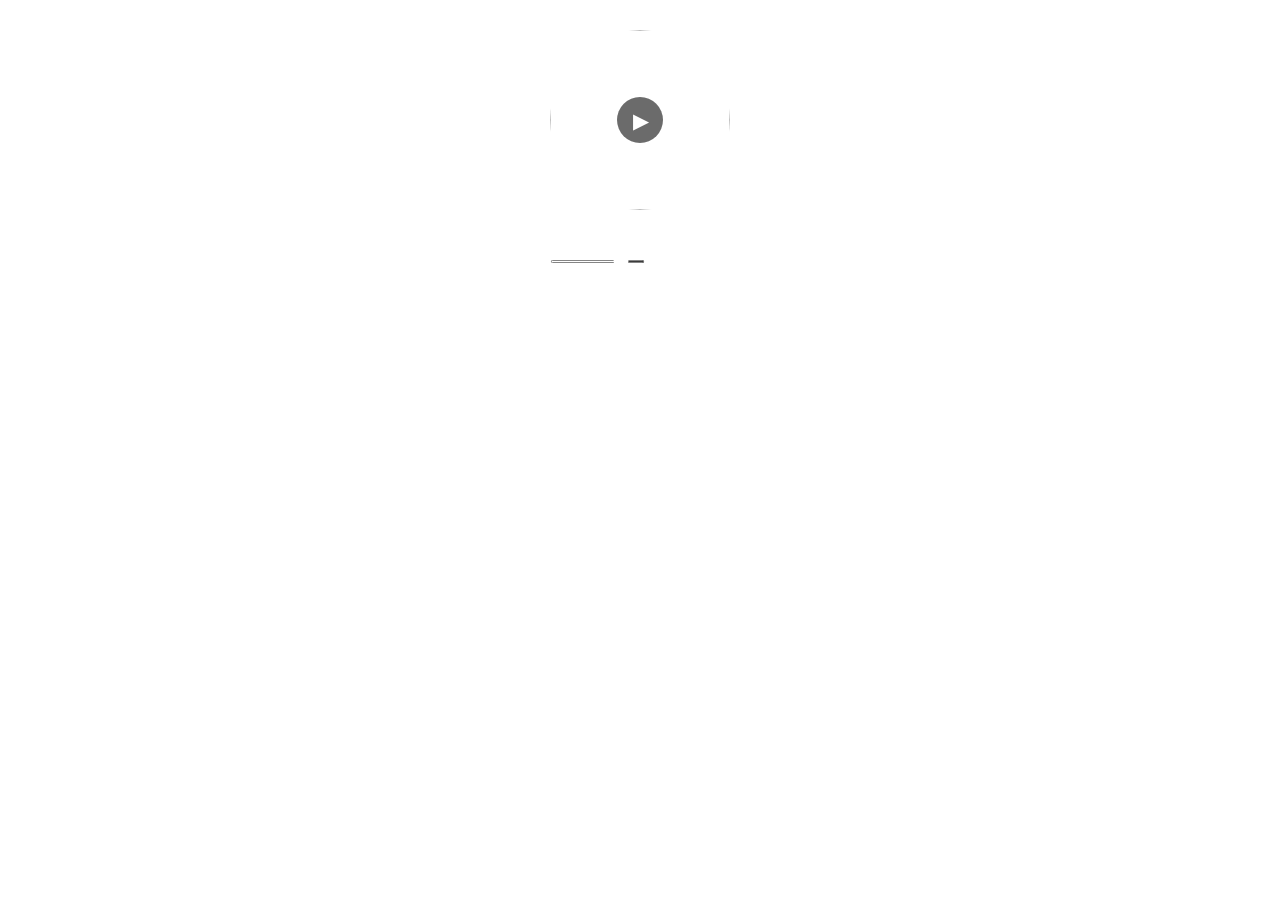
==== assets/doomed-tunes.html @ 55358537 "Update doomed-tunes.html" ====
<!DOCTYPE html>
<html lang="en">
<head>
<meta charset="UTF-8">
<meta name="viewport" content="width=device-width,initial-scale=1">
<title>DOOMED TUNES</title>
<style>
*{box-sizing:border-box}
html,body{width:100%;margin:0;padding:0;background:transparent}
body{color:#d8d4e8;font:14px Arial,sans-serif}
#player{width:100%;max-width:340px;margin:30px auto;padding:0}
.player-main{display:grid;grid-template-columns:40px 180px 40px;align-items:center;justify-content:center;gap:12px;width:100%}
.side-button{width:40px;height:40px;display:flex;align-items:center;justify-content:center;border:0;background:none;color:#fff;font-size:21px;cursor:pointer;padding:0}
.side-button:hover{opacity:.7}
.cover-wrap{width:180px;height:180px;position:relative;border-radius:50%;overflow:hidden}
#cover{position:absolute;inset:0;width:100%;height:100%;display:block;object-fit:cover;border-radius:50%}
#toggle{position:absolute;top:50%;left:50%;transform:translate(-50%,-50%);width:46px;height:46px;padding:0;margin:0;border:0;border-radius:50%;background:rgba(0,0,0,.58);color:#fff;font-size:21px;line-height:1;display:flex;align-items:center;justify-content:center;cursor:pointer}
#toggle span{display:block;line-height:1;transform:translateX(1px)}
#track-title{margin:10px auto 0;width:100%;max-width:260px;min-height:16px;text-align:center;color:#d8d4e8;font-size:11px;line-height:1.5;overflow-wrap:anywhere}
.bottom-controls{width:180px;margin:13px auto 0;display:flex;align-items:center;justify-content:space-between;min-height:24px}
#volume{width:95px;height:3px;margin:0;accent-color:#fff;cursor:pointer}
#shuffle{width:24px;height:24px;display:flex;align-items:center;justify-content:center;border:0;background:none;color:#fff;opacity:.55;cursor:pointer;padding:2px}
#shuffle.active{opacity:1}
#shuffle svg{width:19px;height:19px;display:block;fill:none;stroke:currentColor;stroke-width:1.7;stroke-linecap:round;stroke-linejoin:round}
#tracks{display:none}
#sc{position:fixed;top:0;left:0;width:100%;height:166px;opacity:0;pointer-events:none}
</style>
</head>
<body>
<div id="player">
  <div class="player-main">
    <button class="side-button" id="prev" aria-label="Previous track">◀</button>
    <div class="cover-wrap">
      <img id="cover" alt="">
      <button id="toggle" aria-label="Play or pause"><span>▶</span></button>
    </div>
    <button class="side-button" id="next" aria-label="Next track">▶</button>
  </div>
  <div id="track-title"></div>
  <div class="bottom-controls">
    <input id="volume" type="range" min="0" max="100" value="80" aria-label="Volume">
    <button id="shuffle" aria-label="Shuffle">
      <svg viewBox="0 0 24 24" aria-hidden="true">
        <path d="M16 3h5v5M4 20L21 3M21 16v5h-5M15 15l6 6M4 4l5 5"/>
      </svg>
    </button>
  </div>
  <div id="tracks"></div>
</div>
<iframe id="sc" allow="autoplay"></iframe>
<script src="https://w.soundcloud.com/player/api.js"></script>
<script>
(async () => {
const $ = id => document.getElementById(id);
const playlist = "https://soundcloud.com/ojeexash/sets/doomed-tunes-fm";
$("sc").src = "https://w.soundcloud.com/player/?url=" + encodeURIComponent(playlist) + "&auto_play=false&visual=false";
const widget = SC.Widget($("sc"));
const events = SC.Widget.Events;
let tracks = [], current = 0, ready = false, scanning = false, shuffle = false;
const delay = ms => new Promise(resolve => setTimeout(resolve,ms));
const getSounds = () => new Promise(resolve => widget.getSounds(resolve));
const getIndex = () => new Promise(resolve => widget.getCurrentSoundIndex(resolve));
const getSound = () => new Promise(resolve => widget.getCurrentSound(resolve));

async function waitIndex(target) {
  for(let i=0;i<80;i++) {
    if(await getIndex() === target) return true;
    await delay(150);
  }
  return false;
}

async function readCurrentTrack() {
  for(let i=0;i<40;i++) {
    const sound = await getSound();
    if(sound && sound.title) return sound;
    await delay(250);
  }
  return null;
}

function render() {
  const list = $("tracks");
  list.replaceChildren();
  tracks.forEach((track,index) => {
    if(!track || !track.title) return;
    const button = document.createElement("button");
    button.className = "track" + (index === current ? " active" : "");
    button.textContent = track.title;
    button.onclick = () => play(index);
    list.append(button);
  });
}

function showTrack(track,index) {
  if(!track) return;
  current = index;
  $("track-title").textContent = track.title || "";
  if(track.artwork_url) $("cover").src = track.artwork_url.replace("-large","-t500x500");
  else $("cover").removeAttribute("src");
  render();
}

async function loadPlaylist() {
  if(scanning || ready) return;
  scanning = true;
  try {
    const sounds = await getSounds();
    if(!Array.isArray(sounds) || !sounds.length) {
      scanning = false;
      return;
    }
    const total = sounds.length;
    tracks = sounds.map(sound => sound && sound.title ? {...sound} : null);
    await widget.setVolume(0);
    widget.skip(0);
    if(!await waitIndex(0)) throw Error("Track selection failed");
    for(let i=0;i<total;i++) {
      const sound = await readCurrentTrack();
      if(sound && sound.title) {
        tracks[i] = {...(tracks[i] || {}),...sound};
        render();
      }
      if(i < total-1) {
        widget.next();
        if(!await waitIndex(i+1)) throw Error("Track change failed");
      }
    }
    widget.skip(0);
    await waitIndex(0);
    widget.pause();
    await widget.setVolume(+$("volume").value);
    current = 0;
    if(tracks[0]) showTrack(tracks[0],0);
    ready = true;
    scanning = false;
    render();
  } catch(error) {
    scanning = false;
    console.error(error);
  }
}

async function play(index) {
  if(!ready || index<0 || index>=tracks.length) return;
  widget.skip(index);
  if(!await waitIndex(index)) return;
  current = index;
  widget.seekTo(0);
  widget.play();
  const sound = await readCurrentTrack();
  if(sound) {
    tracks[index] = {...(tracks[index] || {}),...sound};
    showTrack(sound,index);
  }
}

async function changeTrack(direction) {
  if(!ready || !tracks.length) return;
  let index;
  if(shuffle && direction === 1 && tracks.length > 1) {
    do {
      index = Math.floor(Math.random() * tracks.length);
    } while(index === current);
  } else {
    index = (current + direction + tracks.length) % tracks.length;
  }
  await play(index);
}

widget.bind(events.READY,loadPlaylist);
widget.bind(events.PLAY,async () => {
  $("toggle").querySelector("span").textContent = "Ⅱ";
  const index = await getIndex();
  const sound = await getSound();
  if(sound) showTrack(sound,index);
});
widget.bind(events.PAUSE,() => {
  $("toggle").querySelector("span").textContent = "▶";
});
widget.bind(events.FINISH,() => {
  if(ready) changeTrack(1);
});
$("toggle").onclick = () => {
  if(ready) widget.toggle();
};
$("prev").onclick = () => changeTrack(-1);
$("next").onclick = () => changeTrack(1);
$("volume").oninput = event => {
  if(ready) widget.setVolume(+event.target.value);
};
$("shuffle").onclick = () => {
  shuffle = !shuffle;
  $("shuffle").classList.toggle("active",shuffle);
};
})();
</script>
</body>
</html>
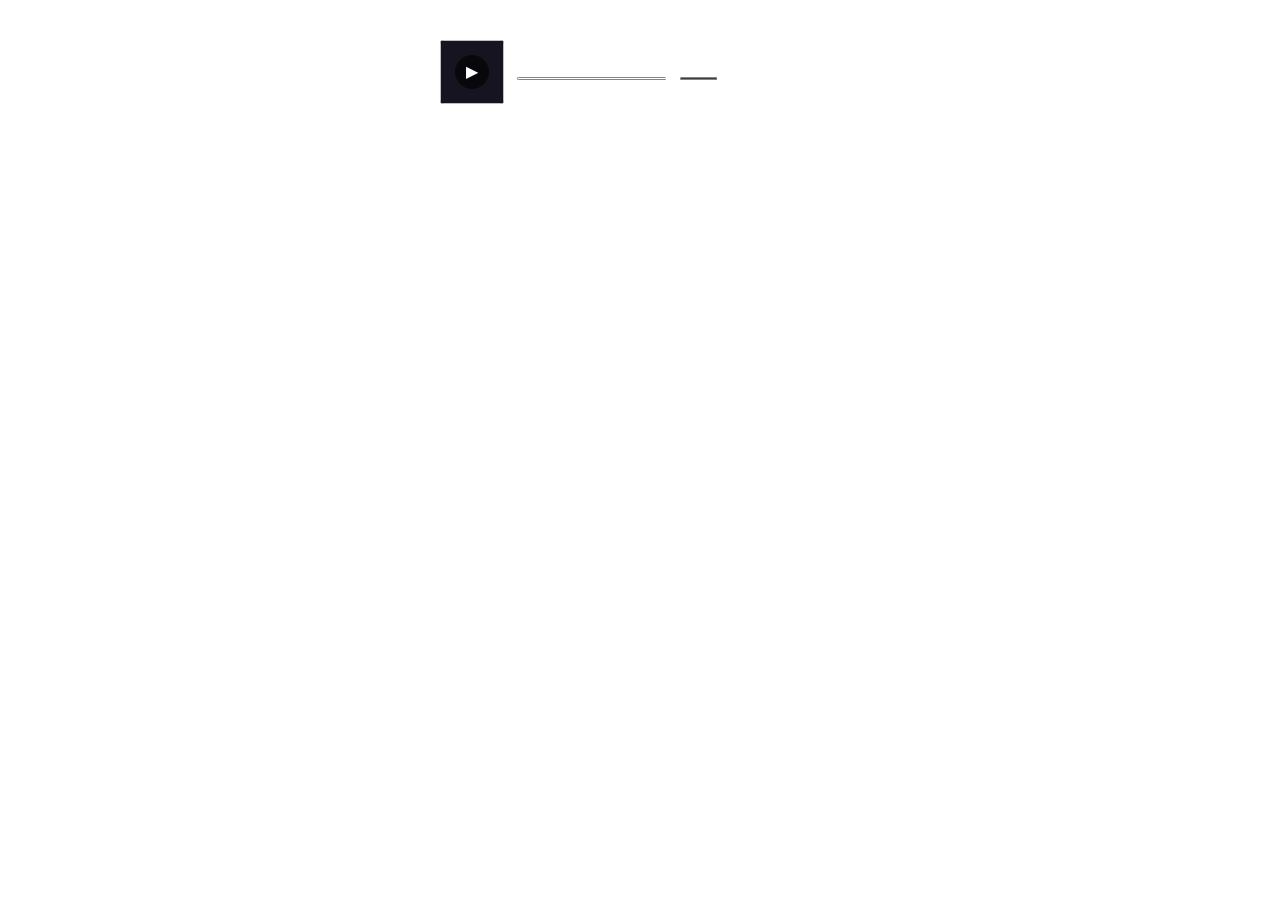
==== commit 8c2cfdf6: "Update doomed-tunes.html" ====
--- a/assets/doomed-tunes.html
+++ b/assets/doomed-tunes.html
@@ -9,20 +9,22 @@
 *{box-sizing:border-box}
 html,body{width:100%;margin:0;padding:0;background:transparent}
 body{color:#d8d4e8;font:14px Arial,sans-serif}
-#player{width:100%;max-width:340px;margin:30px auto;padding:0}
-.player-main{display:grid;grid-template-columns:40px 180px 40px;align-items:center;justify-content:center;gap:12px;width:100%}
-.side-button{width:40px;height:40px;display:flex;align-items:center;justify-content:center;border:0;background:none;color:#fff;font-size:21px;cursor:pointer;padding:0}
-.side-button:hover{opacity:.7}
-.cover-wrap{width:180px;height:180px;position:relative;border-radius:50%;overflow:hidden}
-#cover{position:absolute;inset:0;width:100%;height:100%;display:block;object-fit:cover;border-radius:50%}
-#toggle{position:absolute;top:50%;left:50%;transform:translate(-50%,-50%);width:46px;height:46px;padding:0;margin:0;border:0;border-radius:50%;background:rgba(0,0,0,.58);color:#fff;font-size:21px;line-height:1;display:flex;align-items:center;justify-content:center;cursor:pointer}
-#toggle span{display:block;line-height:1;transform:translateX(1px)}
-#track-title{margin:10px auto 0;width:100%;max-width:260px;min-height:16px;text-align:center;color:#d8d4e8;font-size:11px;line-height:1.5;overflow-wrap:anywhere}
-.bottom-controls{width:180px;margin:13px auto 0;display:flex;align-items:center;justify-content:space-between;min-height:24px}
-#volume{width:95px;height:3px;margin:0;accent-color:#fff;cursor:pointer}
-#shuffle{width:24px;height:24px;display:flex;align-items:center;justify-content:center;border:0;background:none;color:#fff;opacity:.55;cursor:pointer;padding:2px}
+#player{width:100%;max-width:420px;margin:30px auto;padding:10px}
+.player-main{display:grid;grid-template-columns:64px minmax(0,1fr) 76px;align-items:center;gap:12px;width:100%}
+.cover-wrap{width:64px;height:64px;position:relative;overflow:hidden;border-radius:4px;background:#171421}
+#cover{position:absolute;inset:0;width:100%;height:100%;display:block;object-fit:contain}
+#toggle{position:absolute;top:50%;left:50%;transform:translate(-50%,-50%);width:34px;height:34px;padding:0;margin:0;border:0;border-radius:50%;background:rgba(0,0,0,.65);color:#fff;font-size:16px;line-height:1;display:flex;align-items:center;justify-content:center;cursor:pointer}
+#toggle span{display:block;line-height:1}
+.track-info{min-width:0;display:flex;flex-direction:column;justify-content:center;gap:12px}
+#track-title{width:100%;color:#d8d4e8;font-size:12px;line-height:1.4;white-space:nowrap;overflow:hidden;text-overflow:ellipsis}
+.bottom-controls{display:flex;align-items:center;gap:10px;width:100%}
+#volume{width:100%;min-width:0;height:3px;margin:0;accent-color:#fff;cursor:pointer}
+#shuffle{flex:0 0 24px;width:24px;height:24px;display:flex;align-items:center;justify-content:center;border:0;background:none;color:#fff;opacity:.55;cursor:pointer;padding:2px}
 #shuffle.active{opacity:1}
 #shuffle svg{width:19px;height:19px;display:block;fill:none;stroke:currentColor;stroke-width:1.7;stroke-linecap:round;stroke-linejoin:round}
+.transport{display:flex;align-items:center;justify-content:space-between;gap:8px}
+.side-button{width:32px;height:32px;display:flex;align-items:center;justify-content:center;border:0;background:none;color:#fff;font-size:17px;cursor:pointer;padding:0}
+.side-button:hover{opacity:.7}
 #tracks{display:none}
 #sc{position:fixed;top:0;left:0;width:100%;height:166px;opacity:0;pointer-events:none}
 </style>
@@ -30,21 +32,25 @@
 <body>
 <div id="player">
   <div class="player-main">
-    <button class="side-button" id="prev" aria-label="Previous track">◀</button>
     <div class="cover-wrap">
       <img id="cover" alt="">
       <button id="toggle" aria-label="Play or pause"><span>▶</span></button>
     </div>
-    <button class="side-button" id="next" aria-label="Next track">▶</button>
-  </div>
-  <div id="track-title"></div>
-  <div class="bottom-controls">
-    <input id="volume" type="range" min="0" max="100" value="80" aria-label="Volume">
-    <button id="shuffle" aria-label="Shuffle">
-      <svg viewBox="0 0 24 24" aria-hidden="true">
-        <path d="M16 3h5v5M4 20L21 3M21 16v5h-5M15 15l6 6M4 4l5 5"/>
-      </svg>
-    </button>
+    <div class="track-info">
+      <div id="track-title"></div>
+      <div class="bottom-controls">
+        <input id="volume" type="range" min="0" max="100" value="80" aria-label="Volume">
+        <button id="shuffle" aria-label="Shuffle">
+          <svg viewBox="0 0 24 24" aria-hidden="true">
+            <path d="M16 3h5v5M4 20L21 3M21 16v5h-5M15 15l6 6M4 4l5 5"/>
+          </svg>
+        </button>
+      </div>
+    </div>
+    <div class="transport">
+      <button class="side-button" id="prev" aria-label="Previous track">◀</button>
+      <button class="side-button" id="next" aria-label="Next track">▶</button>
+    </div>
   </div>
   <div id="tracks"></div>
 </div>
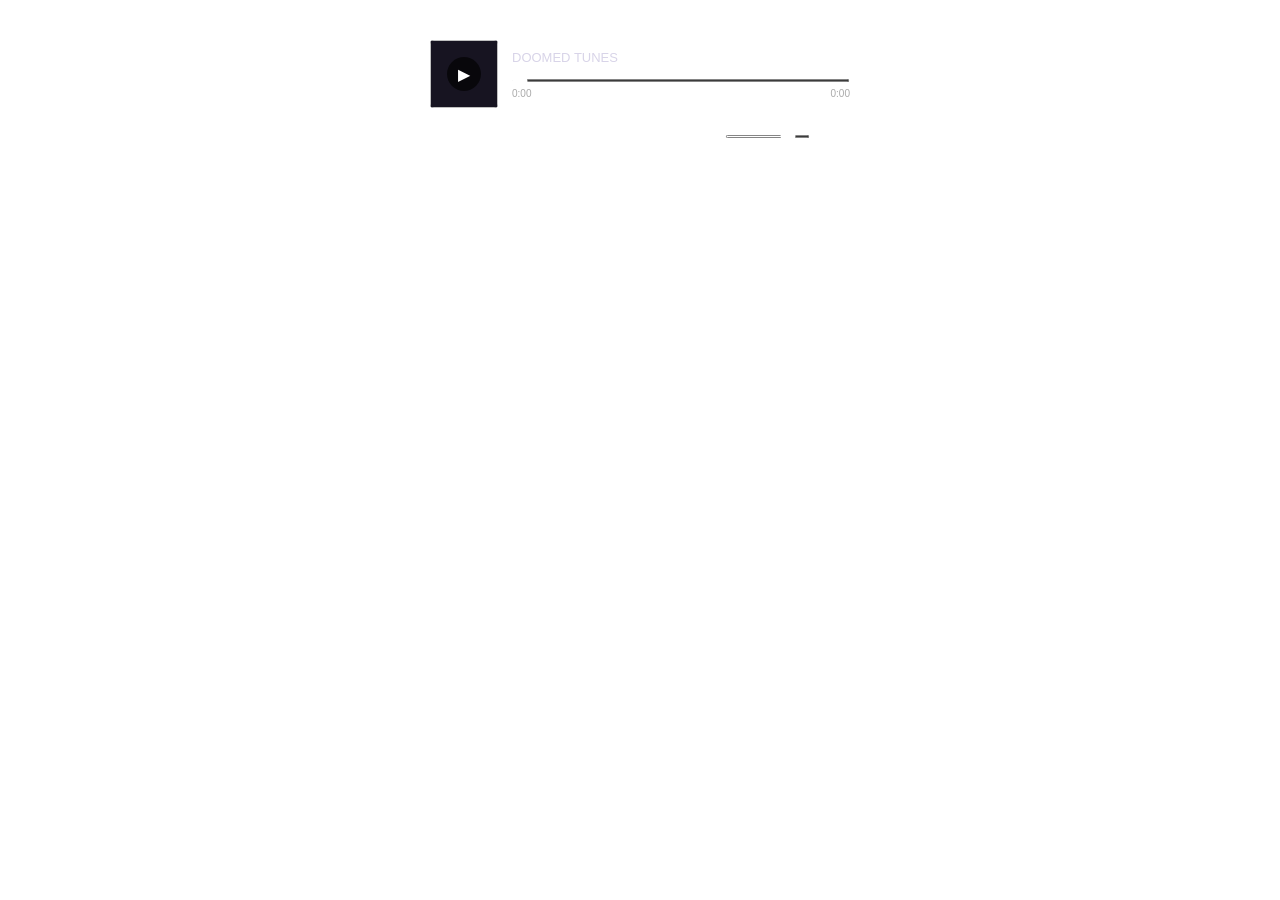
==== commit 35320d5c: "Update doomed-tunes.html" ====
--- a/assets/doomed-tunes.html
+++ b/assets/doomed-tunes.html
@@ -8,25 +8,35 @@
 <style>
 *{box-sizing:border-box}
 html,body{width:100%;margin:0;padding:0;background:transparent}
-body{color:#d8d4e8;font:14px Arial,sans-serif}
-#player{width:100%;max-width:420px;margin:30px auto;padding:10px}
-.player-main{display:grid;grid-template-columns:64px minmax(0,1fr) 76px;align-items:center;gap:12px;width:100%}
-.cover-wrap{width:64px;height:64px;position:relative;overflow:hidden;border-radius:4px;background:#171421}
-#cover{position:absolute;inset:0;width:100%;height:100%;display:block;object-fit:contain}
-#toggle{position:absolute;top:50%;left:50%;transform:translate(-50%,-50%);width:34px;height:34px;padding:0;margin:0;border:0;border-radius:50%;background:rgba(0,0,0,.65);color:#fff;font-size:16px;line-height:1;display:flex;align-items:center;justify-content:center;cursor:pointer}
-#toggle span{display:block;line-height:1}
-.track-info{min-width:0;display:flex;flex-direction:column;justify-content:center;gap:12px}
-#track-title{width:100%;color:#d8d4e8;font-size:12px;line-height:1.4;white-space:nowrap;overflow:hidden;text-overflow:ellipsis}
-.bottom-controls{display:flex;align-items:center;gap:10px;width:100%}
-#volume{width:100%;min-width:0;height:3px;margin:0;accent-color:#fff;cursor:pointer}
-#shuffle{flex:0 0 24px;width:24px;height:24px;display:flex;align-items:center;justify-content:center;border:0;background:none;color:#fff;opacity:.55;cursor:pointer;padding:2px}
+body{color:#d8d4e8;font:13px Arial,sans-serif}
+#player{width:100%;max-width:440px;margin:30px auto;padding:10px}
+.player-main{display:grid;grid-template-columns:68px minmax(0,1fr);gap:14px;align-items:center}
+.cover-wrap{width:68px;height:68px;position:relative;overflow:hidden;border-radius:4px;background:#171421}
+#cover{position:absolute;inset:0;width:100%;height:100%;object-fit:contain}
+#toggle{position:absolute;top:50%;left:50%;transform:translate(-50%,-50%);width:34px;height:34px;border:0;border-radius:50%;background:rgba(0,0,0,.65);color:#fff;font-size:16px;display:flex;align-items:center;justify-content:center;cursor:pointer}
+#track-title{font-size:13px;line-height:1.4;white-space:nowrap;overflow:hidden;text-overflow:ellipsis;margin-bottom:12px}
+.progress-area{width:100%}
+#progress{width:100%;height:3px;display:block;margin:0;accent-color:#fff;cursor:pointer}
+.time-row{display:flex;justify-content:space-between;margin-top:6px;font-size:10px;color:#aaa}
+.controls{display:flex;align-items:center;justify-content:space-between;margin-top:13px}
+.transport{display:flex;align-items:center;gap:17px}
+.control-button{border:0;background:none;color:#fff;padding:3px;cursor:pointer;display:flex;align-items:center;justify-content:center;font-size:17px}
+.control-button:hover{opacity:.65}
+#toggle-main{font-size:21px;width:30px}
+#volume{width:85px;height:3px;accent-color:#fff;cursor:pointer}
+.right-controls{display:flex;align-items:center;gap:13px}
+#shuffle{opacity:.55}
 #shuffle.active{opacity:1}
-#shuffle svg{width:19px;height:19px;display:block;fill:none;stroke:currentColor;stroke-width:1.7;stroke-linecap:round;stroke-linejoin:round}
-.transport{display:flex;align-items:center;justify-content:space-between;gap:8px}
-.side-button{width:32px;height:32px;display:flex;align-items:center;justify-content:center;border:0;background:none;color:#fff;font-size:17px;cursor:pointer;padding:0}
-.side-button:hover{opacity:.7}
+#shuffle svg{width:19px;height:19px;fill:none;stroke:currentColor;stroke-width:1.7;stroke-linecap:round;stroke-linejoin:round}
 #tracks{display:none}
 #sc{position:fixed;top:0;left:0;width:100%;height:166px;opacity:0;pointer-events:none}
+@media(max-width:360px){
+ #player{padding:6px}
+ .player-main{grid-template-columns:58px minmax(0,1fr);gap:10px}
+ .cover-wrap{width:58px;height:58px}
+ #volume{width:65px}
+ .transport{gap:11px}
+}
 </style>
 </head>
 <body>
@@ -34,22 +44,32 @@
   <div class="player-main">
     <div class="cover-wrap">
       <img id="cover" alt="">
-      <button id="toggle" aria-label="Play or pause"><span>▶</span></button>
-    </div>
-    <div class="track-info">
-      <div id="track-title"></div>
-      <div class="bottom-controls">
-        <input id="volume" type="range" min="0" max="100" value="80" aria-label="Volume">
-        <button id="shuffle" aria-label="Shuffle">
-          <svg viewBox="0 0 24 24" aria-hidden="true">
-            <path d="M16 3h5v5M4 20L21 3M21 16v5h-5M15 15l6 6M4 4l5 5"/>
-          </svg>
-        </button>
+      <button id="toggle" aria-label="Play or pause">▶</button>
+    </div>
+    <div class="player-content">
+      <div id="track-title">DOOMED TUNES</div>
+      <div class="progress-area">
+        <input id="progress" type="range" min="0" max="100" value="0" aria-label="Track progress">
+        <div class="time-row">
+          <span id="current-time">0:00</span>
+          <span id="duration">0:00</span>
+        </div>
       </div>
     </div>
+  </div>
+  <div class="controls">
     <div class="transport">
-      <button class="side-button" id="prev" aria-label="Previous track">◀</button>
-      <button class="side-button" id="next" aria-label="Next track">▶</button>
+      <button class="control-button" id="prev" aria-label="Previous track">|◀</button>
+      <button class="control-button" id="toggle-main" aria-label="Play or pause">▶</button>
+      <button class="control-button" id="next" aria-label="Next track">▶|</button>
+    </div>
+    <div class="right-controls">
+      <input id="volume" type="range" min="0" max="100" value="80" aria-label="Volume">
+      <button class="control-button" id="shuffle" aria-label="Shuffle">
+        <svg viewBox="0 0 24 24" aria-hidden="true">
+          <path d="M16 3h5v5M4 20L21 3M21 16v5h-5M15 15l6 6M4 4l5 5"/>
+        </svg>
+      </button>
     </div>
   </div>
   <div id="tracks"></div>
@@ -64,10 +84,26 @@
 const widget = SC.Widget($("sc"));
 const events = SC.Widget.Events;
 let tracks = [], current = 0, ready = false, scanning = false, shuffle = false;
+let duration = 0, seeking = false;
+
 const delay = ms => new Promise(resolve => setTimeout(resolve,ms));
 const getSounds = () => new Promise(resolve => widget.getSounds(resolve));
 const getIndex = () => new Promise(resolve => widget.getCurrentSoundIndex(resolve));
 const getSound = () => new Promise(resolve => widget.getCurrentSound(resolve));
+const getDuration = () => new Promise(resolve => widget.getDuration(resolve));
+
+function formatTime(ms) {
+  const seconds = Math.floor((ms || 0) / 1000);
+  return Math.floor(seconds / 60) + ":" + String(seconds % 60).padStart(2,"0");
+}
+
+async function updateDuration() {
+  duration = await getDuration() || 0;
+  $("progress").max = duration || 100;
+  $("progress").value = 0;
+  $("duration").textContent = formatTime(duration);
+  $("current-time").textContent = "0:00";
+}
 
 async function waitIndex(target) {
   for(let i=0;i<80;i++) {
@@ -105,6 +141,7 @@
   $("track-title").textContent = track.title || "";
   if(track.artwork_url) $("cover").src = track.artwork_url.replace("-large","-t500x500");
   else $("cover").removeAttribute("src");
+  updateDuration();
   render();
 }
 
@@ -175,27 +212,57 @@
   await play(index);
 }
 
+function togglePlayback() {
+  if(ready) widget.toggle();
+}
+
 widget.bind(events.READY,loadPlaylist);
+
 widget.bind(events.PLAY,async () => {
-  $("toggle").querySelector("span").textContent = "Ⅱ";
+  $("toggle").textContent = "Ⅱ";
+  $("toggle-main").textContent = "Ⅱ";
   const index = await getIndex();
   const sound = await getSound();
   if(sound) showTrack(sound,index);
 });
+
 widget.bind(events.PAUSE,() => {
-  $("toggle").querySelector("span").textContent = "▶";
-});
+  $("toggle").textContent = "▶";
+  $("toggle-main").textContent = "▶";
+});
+
+widget.bind(events.PLAY_PROGRESS,data => {
+  if(seeking) return;
+  const position = data.currentPosition || 0;
+  $("progress").value = position;
+  $("current-time").textContent = formatTime(position);
+});
+
 widget.bind(events.FINISH,() => {
   if(ready) changeTrack(1);
 });
-$("toggle").onclick = () => {
-  if(ready) widget.toggle();
-};
+
+$("toggle").onclick = togglePlayback;
+$("toggle-main").onclick = togglePlayback;
 $("prev").onclick = () => changeTrack(-1);
 $("next").onclick = () => changeTrack(1);
+
+$("progress").oninput = event => {
+  if(!ready || !duration) return;
+  seeking = true;
+  const position = +event.target.value;
+  $("current-time").textContent = formatTime(position);
+  widget.seekTo(position);
+};
+
+$("progress").onchange = () => {
+  seeking = false;
+};
+
 $("volume").oninput = event => {
   if(ready) widget.setVolume(+event.target.value);
 };
+
 $("shuffle").onclick = () => {
   shuffle = !shuffle;
   $("shuffle").classList.toggle("active",shuffle);
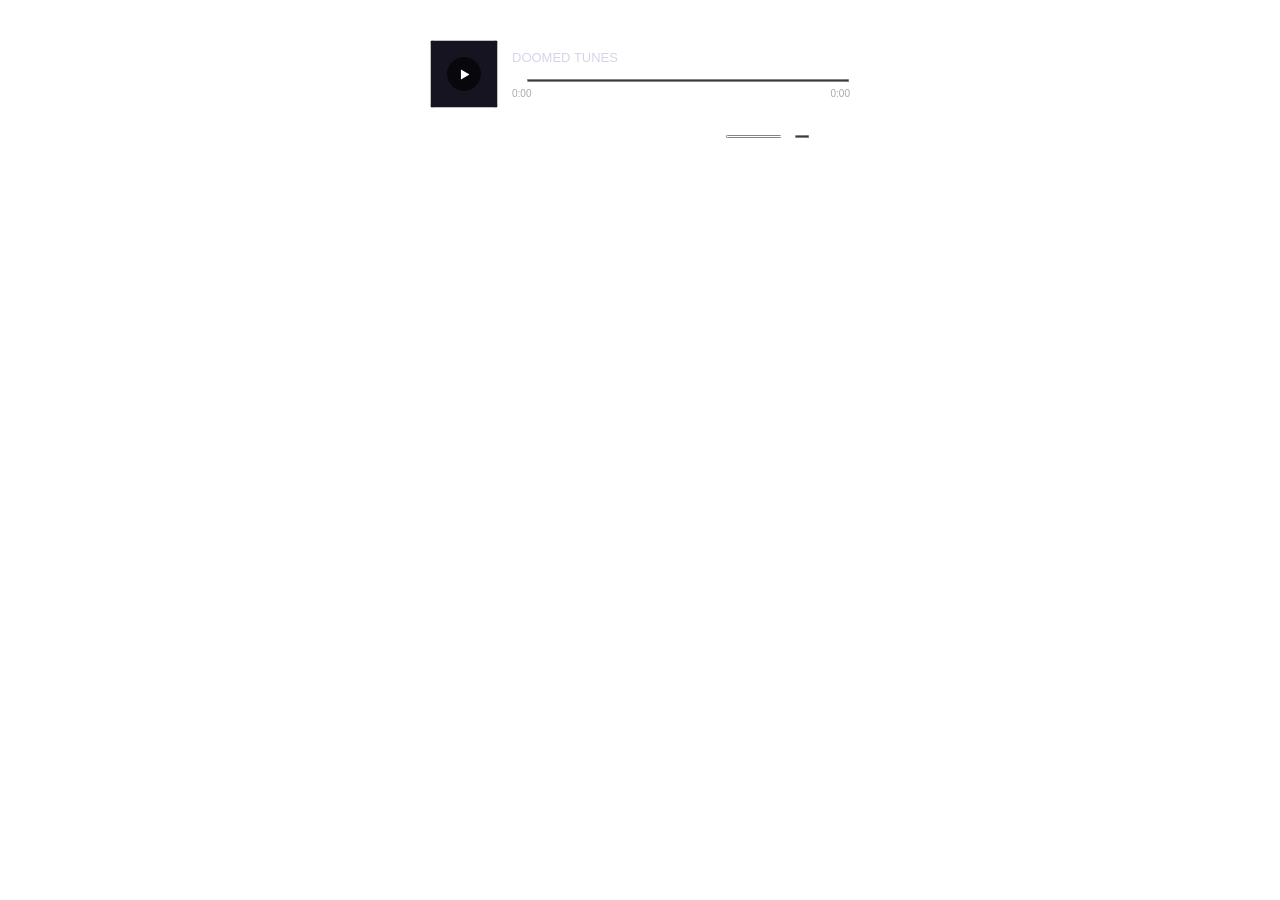
==== commit c1425223: "Update doomed-tunes.html" ====
--- a/assets/doomed-tunes.html
+++ b/assets/doomed-tunes.html
@@ -13,7 +13,7 @@
 .player-main{display:grid;grid-template-columns:68px minmax(0,1fr);gap:14px;align-items:center}
 .cover-wrap{width:68px;height:68px;position:relative;overflow:hidden;border-radius:4px;background:#171421}
 #cover{position:absolute;inset:0;width:100%;height:100%;object-fit:contain}
-#toggle{position:absolute;top:50%;left:50%;transform:translate(-50%,-50%);width:34px;height:34px;border:0;border-radius:50%;background:rgba(0,0,0,.65);color:#fff;font-size:16px;display:flex;align-items:center;justify-content:center;cursor:pointer}
+#toggle{position:absolute;top:50%;left:50%;transform:translate(-50%,-50%);width:34px;height:34px;padding:0;border:0;border-radius:50%;background:rgba(0,0,0,.65);color:#fff;display:flex;align-items:center;justify-content:center;cursor:pointer}
 #track-title{font-size:13px;line-height:1.4;white-space:nowrap;overflow:hidden;text-overflow:ellipsis;margin-bottom:12px}
 .progress-area{width:100%}
 #progress{width:100%;height:3px;display:block;margin:0;accent-color:#fff;cursor:pointer}
@@ -22,9 +22,12 @@
 .transport{display:flex;align-items:center;gap:17px}
 .control-button{border:0;background:none;color:#fff;padding:3px;cursor:pointer;display:flex;align-items:center;justify-content:center;font-size:17px}
 .control-button:hover{opacity:.65}
-#toggle-main{font-size:21px;width:30px}
+#toggle-main{width:30px;height:30px;padding:0}
+.play-icon{width:18px;height:18px;display:block;fill:currentColor}
+.pause-icon{width:18px;height:18px;display:block;fill:currentColor}
+#toggle .play-icon,#toggle .pause-icon{width:17px;height:17px}
+.right-controls{display:flex;align-items:center;gap:13px}
 #volume{width:85px;height:3px;accent-color:#fff;cursor:pointer}
-.right-controls{display:flex;align-items:center;gap:13px}
 #shuffle{opacity:.55}
 #shuffle.active{opacity:1}
 #shuffle svg{width:19px;height:19px;fill:none;stroke:currentColor;stroke-width:1.7;stroke-linecap:round;stroke-linejoin:round}
@@ -44,7 +47,9 @@
   <div class="player-main">
     <div class="cover-wrap">
       <img id="cover" alt="">
-      <button id="toggle" aria-label="Play or pause">▶</button>
+      <button id="toggle" aria-label="Play">
+        <svg class="play-icon" viewBox="0 0 24 24" aria-hidden="true"><path d="M7 4.8v14.4L19 12 7 4.8z"/></svg>
+      </button>
     </div>
     <div class="player-content">
       <div id="track-title">DOOMED TUNES</div>
@@ -60,7 +65,9 @@
   <div class="controls">
     <div class="transport">
       <button class="control-button" id="prev" aria-label="Previous track">|◀</button>
-      <button class="control-button" id="toggle-main" aria-label="Play or pause">▶</button>
+      <button class="control-button" id="toggle-main" aria-label="Play">
+        <svg class="play-icon" viewBox="0 0 24 24" aria-hidden="true"><path d="M7 4.8v14.4L19 12 7 4.8z"/></svg>
+      </button>
       <button class="control-button" id="next" aria-label="Next track">▶|</button>
     </div>
     <div class="right-controls">
@@ -85,6 +92,16 @@
 const events = SC.Widget.Events;
 let tracks = [], current = 0, ready = false, scanning = false, shuffle = false;
 let duration = 0, seeking = false;
+
+const playIcon = '<svg class="play-icon" viewBox="0 0 24 24" aria-hidden="true"><path d="M7 4.8v14.4L19 12 7 4.8z"/></svg>';
+const pauseIcon = '<svg class="pause-icon" viewBox="0 0 24 24" aria-hidden="true"><path d="M6 5h4v14H6zM14 5h4v14h-4z"/></svg>';
+
+function setPlaybackIcon(playing) {
+  $("toggle").innerHTML = playing ? pauseIcon : playIcon;
+  $("toggle-main").innerHTML = playing ? pauseIcon : playIcon;
+  $("toggle").setAttribute("aria-label",playing ? "Pause" : "Play");
+  $("toggle-main").setAttribute("aria-label",playing ? "Pause" : "Play");
+}
 
 const delay = ms => new Promise(resolve => setTimeout(resolve,ms));
 const getSounds = () => new Promise(resolve => widget.getSounds(resolve));
@@ -171,13 +188,14 @@
       }
     }
     widget.skip(0);
-    await waitIndex(0);
+    if(!await waitIndex(0)) throw Error("Initial track selection failed");
     widget.pause();
     await widget.setVolume(+$("volume").value);
     current = 0;
-    if(tracks[0]) showTrack(tracks[0],0);
     ready = true;
     scanning = false;
+    if(tracks[0]) showTrack(tracks[0],0);
+    setPlaybackIcon(false);
     render();
   } catch(error) {
     scanning = false;
@@ -219,20 +237,19 @@
 widget.bind(events.READY,loadPlaylist);
 
 widget.bind(events.PLAY,async () => {
-  $("toggle").textContent = "Ⅱ";
-  $("toggle-main").textContent = "Ⅱ";
+  if(scanning) return;
+  setPlaybackIcon(true);
   const index = await getIndex();
   const sound = await getSound();
   if(sound) showTrack(sound,index);
 });
 
 widget.bind(events.PAUSE,() => {
-  $("toggle").textContent = "▶";
-  $("toggle-main").textContent = "▶";
+  setPlaybackIcon(false);
 });
 
 widget.bind(events.PLAY_PROGRESS,data => {
-  if(seeking) return;
+  if(scanning || seeking) return;
   const position = data.currentPosition || 0;
   $("progress").value = position;
   $("current-time").textContent = formatTime(position);
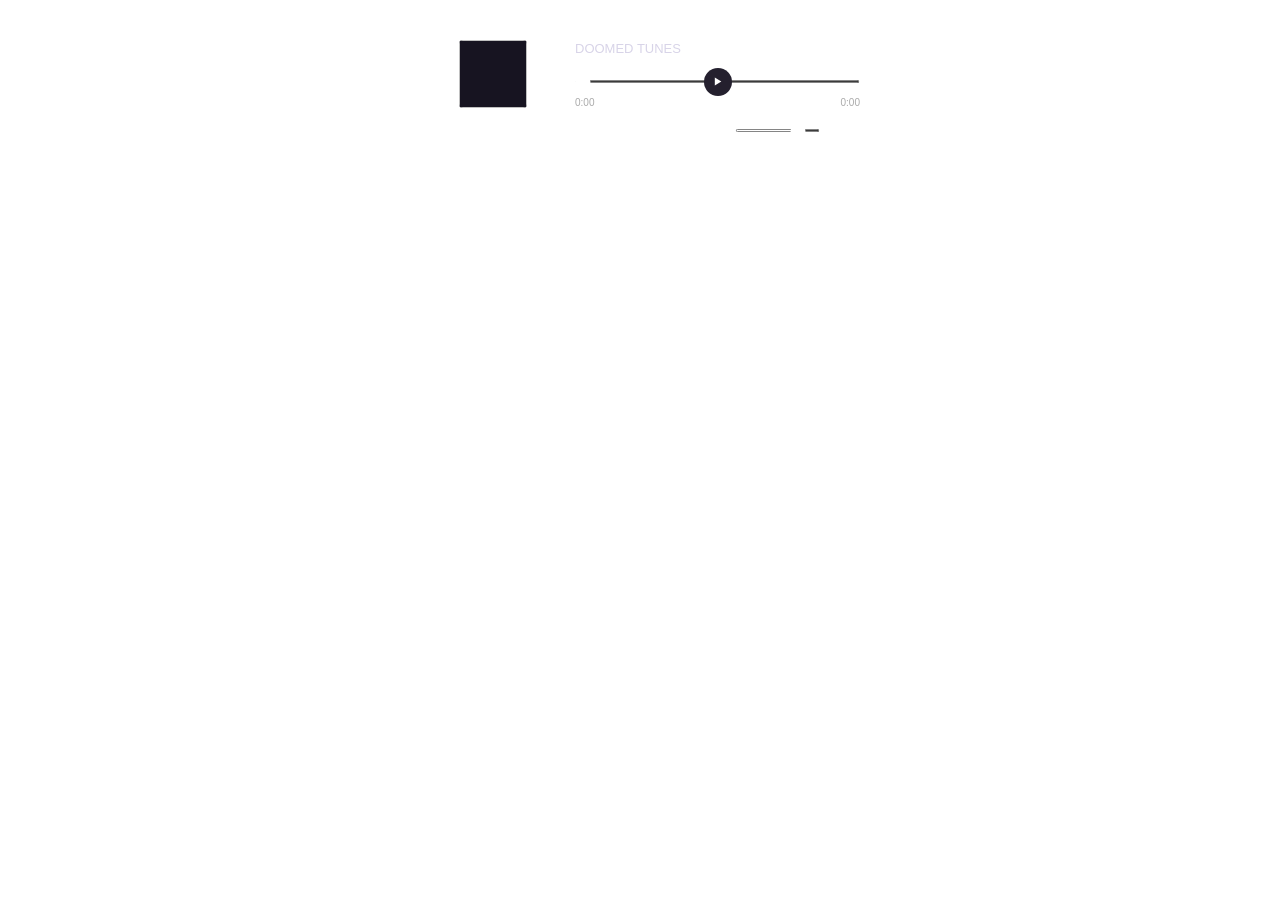
==== commit ce91001f: "Update doomed-tunes.html" ====
--- a/assets/doomed-tunes.html
+++ b/assets/doomed-tunes.html
@@ -9,52 +9,53 @@
 *{box-sizing:border-box}
 html,body{width:100%;margin:0;padding:0;background:transparent}
 body{color:#d8d4e8;font:13px Arial,sans-serif}
-#player{width:100%;max-width:440px;margin:30px auto;padding:10px}
-.player-main{display:grid;grid-template-columns:68px minmax(0,1fr);gap:14px;align-items:center}
+#player{width:100%;max-width:460px;margin:30px auto;padding:10px}
+.player-main{display:grid;grid-template-columns:30px 68px 30px minmax(0,1fr);gap:9px;align-items:center;width:100%}
 .cover-wrap{width:68px;height:68px;position:relative;overflow:hidden;border-radius:4px;background:#171421}
 #cover{position:absolute;inset:0;width:100%;height:100%;object-fit:contain}
-#toggle{position:absolute;top:50%;left:50%;transform:translate(-50%,-50%);width:34px;height:34px;padding:0;border:0;border-radius:50%;background:rgba(0,0,0,.65);color:#fff;display:flex;align-items:center;justify-content:center;cursor:pointer}
+.side-button{width:30px;height:36px;padding:0;border:0;background:none;color:#fff;display:flex;align-items:center;justify-content:center;font-size:16px;cursor:pointer}
+.side-button:hover,.control-button:hover{opacity:.65}
+.player-content{min-width:0}
 #track-title{font-size:13px;line-height:1.4;white-space:nowrap;overflow:hidden;text-overflow:ellipsis;margin-bottom:12px}
 .progress-area{width:100%}
-#progress{width:100%;height:3px;display:block;margin:0;accent-color:#fff;cursor:pointer}
-.time-row{display:flex;justify-content:space-between;margin-top:6px;font-size:10px;color:#aaa}
-.controls{display:flex;align-items:center;justify-content:space-between;margin-top:13px}
-.transport{display:flex;align-items:center;gap:17px}
-.control-button{border:0;background:none;color:#fff;padding:3px;cursor:pointer;display:flex;align-items:center;justify-content:center;font-size:17px}
-.control-button:hover{opacity:.65}
-#toggle-main{width:30px;height:30px;padding:0}
-.play-icon{width:18px;height:18px;display:block;fill:currentColor}
-.pause-icon{width:18px;height:18px;display:block;fill:currentColor}
-#toggle .play-icon,#toggle .pause-icon{width:17px;height:17px}
+.progress-wrap{position:relative;width:100%;height:22px;display:flex;align-items:center}
+#progress{display:block;width:100%;height:3px;margin:0;accent-color:#fff;cursor:pointer}
+#toggle-main{position:absolute;left:50%;top:50%;transform:translate(-50%,-50%);width:28px;height:28px;padding:0;border:0;border-radius:50%;background:#24202e;color:#fff;display:flex;align-items:center;justify-content:center;cursor:pointer;z-index:2}
+#toggle-main svg{display:block;width:13px;height:13px;fill:currentColor}
+.time-row{display:flex;justify-content:space-between;margin-top:4px;font-size:10px;color:#aaa}
+.controls{display:flex;align-items:center;justify-content:flex-end;margin-top:10px}
 .right-controls{display:flex;align-items:center;gap:13px}
 #volume{width:85px;height:3px;accent-color:#fff;cursor:pointer}
+.control-button{border:0;background:none;color:#fff;padding:3px;cursor:pointer;display:flex;align-items:center;justify-content:center}
 #shuffle{opacity:.55}
 #shuffle.active{opacity:1}
 #shuffle svg{width:19px;height:19px;fill:none;stroke:currentColor;stroke-width:1.7;stroke-linecap:round;stroke-linejoin:round}
 #tracks{display:none}
 #sc{position:fixed;top:0;left:0;width:100%;height:166px;opacity:0;pointer-events:none}
 @media(max-width:360px){
- #player{padding:6px}
- .player-main{grid-template-columns:58px minmax(0,1fr);gap:10px}
+ #player{padding:5px}
+ .player-main{grid-template-columns:24px 58px 24px minmax(0,1fr);gap:6px}
  .cover-wrap{width:58px;height:58px}
+ .side-button{width:24px;font-size:14px}
  #volume{width:65px}
- .transport{gap:11px}
 }
 </style>
 </head>
 <body>
 <div id="player">
   <div class="player-main">
-    <div class="cover-wrap">
-      <img id="cover" alt="">
-      <button id="toggle" aria-label="Play">
-        <svg class="play-icon" viewBox="0 0 24 24" aria-hidden="true"><path d="M7 4.8v14.4L19 12 7 4.8z"/></svg>
-      </button>
-    </div>
+    <button class="side-button" id="prev" aria-label="Previous track">|◀</button>
+    <div class="cover-wrap"><img id="cover" alt=""></div>
+    <button class="side-button" id="next" aria-label="Next track">▶|</button>
     <div class="player-content">
       <div id="track-title">DOOMED TUNES</div>
       <div class="progress-area">
-        <input id="progress" type="range" min="0" max="100" value="0" aria-label="Track progress">
+        <div class="progress-wrap">
+          <input id="progress" type="range" min="0" max="100" value="0" aria-label="Track progress">
+          <button id="toggle-main" aria-label="Play">
+            <svg id="play-icon" viewBox="0 0 24 24"><path d="M7 4.8v14.4L19 12 7 4.8z"/></svg>
+          </button>
+        </div>
         <div class="time-row">
           <span id="current-time">0:00</span>
           <span id="duration">0:00</span>
@@ -63,13 +64,6 @@
     </div>
   </div>
   <div class="controls">
-    <div class="transport">
-      <button class="control-button" id="prev" aria-label="Previous track">|◀</button>
-      <button class="control-button" id="toggle-main" aria-label="Play">
-        <svg class="play-icon" viewBox="0 0 24 24" aria-hidden="true"><path d="M7 4.8v14.4L19 12 7 4.8z"/></svg>
-      </button>
-      <button class="control-button" id="next" aria-label="Next track">▶|</button>
-    </div>
     <div class="right-controls">
       <input id="volume" type="range" min="0" max="100" value="80" aria-label="Volume">
       <button class="control-button" id="shuffle" aria-label="Shuffle">
@@ -93,13 +87,11 @@
 let tracks = [], current = 0, ready = false, scanning = false, shuffle = false;
 let duration = 0, seeking = false;
 
-const playIcon = '<svg class="play-icon" viewBox="0 0 24 24" aria-hidden="true"><path d="M7 4.8v14.4L19 12 7 4.8z"/></svg>';
-const pauseIcon = '<svg class="pause-icon" viewBox="0 0 24 24" aria-hidden="true"><path d="M6 5h4v14H6zM14 5h4v14h-4z"/></svg>';
+const playIcon = '<svg viewBox="0 0 24 24" aria-hidden="true"><path d="M7 4.8v14.4L19 12 7 4.8z"/></svg>';
+const pauseIcon = '<svg viewBox="0 0 24 24" aria-hidden="true"><path d="M6 5h4v14H6zM14 5h4v14h-4z"/></svg>';
 
 function setPlaybackIcon(playing) {
-  $("toggle").innerHTML = playing ? pauseIcon : playIcon;
   $("toggle-main").innerHTML = playing ? pauseIcon : playIcon;
-  $("toggle").setAttribute("aria-label",playing ? "Pause" : "Play");
   $("toggle-main").setAttribute("aria-label",playing ? "Pause" : "Play");
 }
 
@@ -230,12 +222,13 @@
   await play(index);
 }
 
-function togglePlayback() {
+$("toggle-main").onclick = () => {
   if(ready) widget.toggle();
-}
+};
+$("prev").onclick = () => changeTrack(-1);
+$("next").onclick = () => changeTrack(1);
 
 widget.bind(events.READY,loadPlaylist);
-
 widget.bind(events.PLAY,async () => {
   if(scanning) return;
   setPlaybackIcon(true);
@@ -243,27 +236,16 @@
   const sound = await getSound();
   if(sound) showTrack(sound,index);
 });
-
-widget.bind(events.PAUSE,() => {
-  setPlaybackIcon(false);
-});
-
+widget.bind(events.PAUSE,() => setPlaybackIcon(false));
 widget.bind(events.PLAY_PROGRESS,data => {
   if(scanning || seeking) return;
   const position = data.currentPosition || 0;
   $("progress").value = position;
   $("current-time").textContent = formatTime(position);
 });
-
 widget.bind(events.FINISH,() => {
   if(ready) changeTrack(1);
 });
-
-$("toggle").onclick = togglePlayback;
-$("toggle-main").onclick = togglePlayback;
-$("prev").onclick = () => changeTrack(-1);
-$("next").onclick = () => changeTrack(1);
-
 $("progress").oninput = event => {
   if(!ready || !duration) return;
   seeking = true;
@@ -271,15 +253,10 @@
   $("current-time").textContent = formatTime(position);
   widget.seekTo(position);
 };
-
-$("progress").onchange = () => {
-  seeking = false;
-};
-
+$("progress").onchange = () => seeking = false;
 $("volume").oninput = event => {
   if(ready) widget.setVolume(+event.target.value);
 };
-
 $("shuffle").onclick = () => {
   shuffle = !shuffle;
   $("shuffle").classList.toggle("active",shuffle);
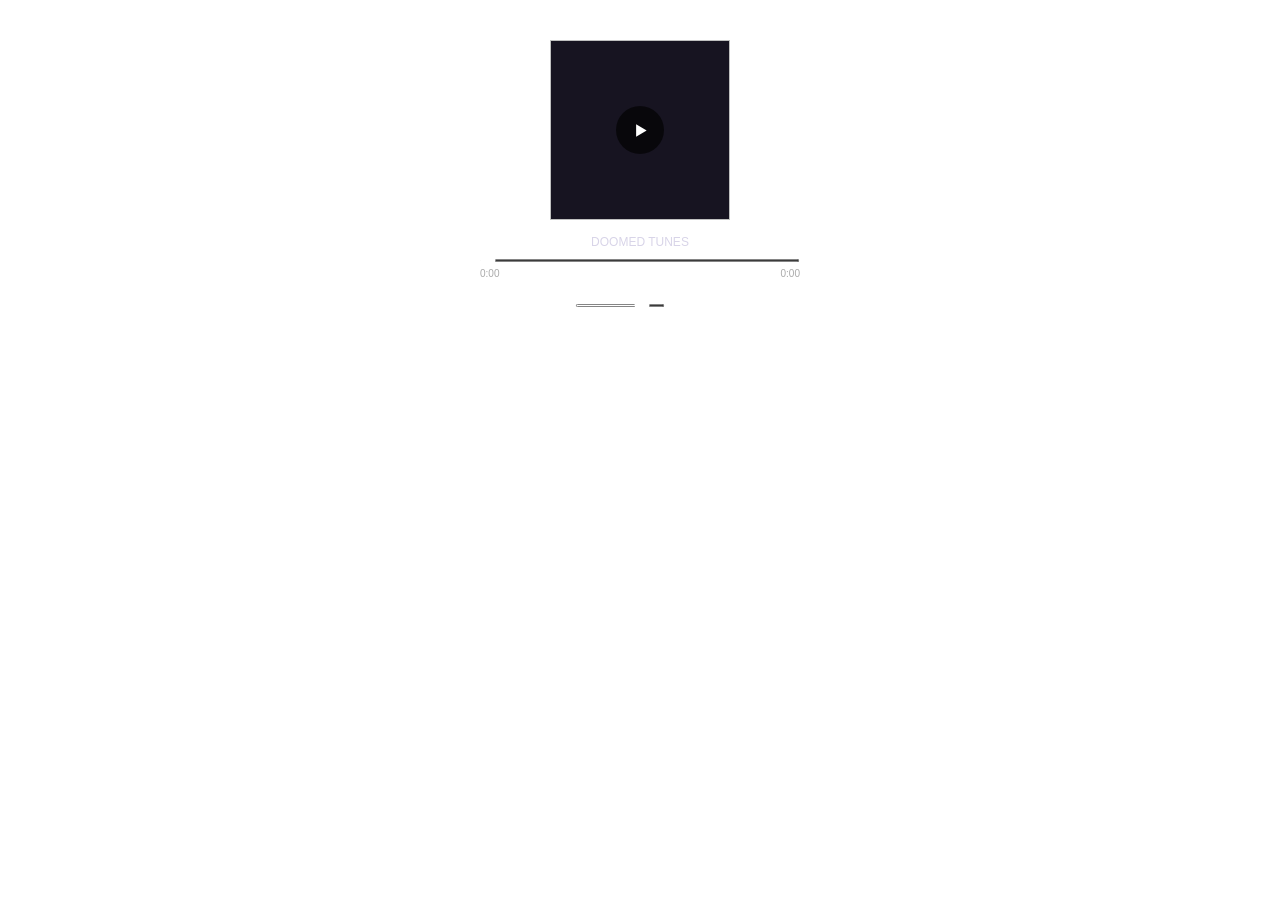
==== commit 4a7e6513: "Update doomed-tunes.html" ====
--- a/assets/doomed-tunes.html
+++ b/assets/doomed-tunes.html
@@ -9,23 +9,21 @@
 *{box-sizing:border-box}
 html,body{width:100%;margin:0;padding:0;background:transparent}
 body{color:#d8d4e8;font:13px Arial,sans-serif}
-#player{width:100%;max-width:460px;margin:30px auto;padding:10px}
-.player-main{display:grid;grid-template-columns:30px 68px 30px minmax(0,1fr);gap:9px;align-items:center;width:100%}
-.cover-wrap{width:68px;height:68px;position:relative;overflow:hidden;border-radius:4px;background:#171421}
+#player{width:100%;max-width:340px;margin:30px auto;padding:10px}
+.player-main{display:grid;grid-template-columns:40px 180px 40px;align-items:center;justify-content:center;gap:12px}
+.cover-wrap{width:180px;height:180px;position:relative;overflow:hidden;background:#171421}
 #cover{position:absolute;inset:0;width:100%;height:100%;object-fit:contain}
-.side-button{width:30px;height:36px;padding:0;border:0;background:none;color:#fff;display:flex;align-items:center;justify-content:center;font-size:16px;cursor:pointer}
-.side-button:hover,.control-button:hover{opacity:.65}
-.player-content{min-width:0}
-#track-title{font-size:13px;line-height:1.4;white-space:nowrap;overflow:hidden;text-overflow:ellipsis;margin-bottom:12px}
+#toggle{position:absolute;top:50%;left:50%;transform:translate(-50%,-50%);width:48px;height:48px;padding:0;border:0;border-radius:50%;background:rgba(0,0,0,.65);color:#fff;display:flex;align-items:center;justify-content:center;cursor:pointer}
+#toggle svg{display:block;width:21px;height:21px;fill:currentColor}
+.side-button{width:40px;height:40px;padding:0;border:0;background:none;color:#fff;display:flex;align-items:center;justify-content:center;font-size:21px;cursor:pointer}
+.side-button:hover{opacity:.65}
+#track-title{width:100%;margin:14px auto 8px;text-align:center;font-size:12px;line-height:1.4;white-space:nowrap;overflow:hidden;text-overflow:ellipsis}
 .progress-area{width:100%}
-.progress-wrap{position:relative;width:100%;height:22px;display:flex;align-items:center}
 #progress{display:block;width:100%;height:3px;margin:0;accent-color:#fff;cursor:pointer}
-#toggle-main{position:absolute;left:50%;top:50%;transform:translate(-50%,-50%);width:28px;height:28px;padding:0;border:0;border-radius:50%;background:#24202e;color:#fff;display:flex;align-items:center;justify-content:center;cursor:pointer;z-index:2}
-#toggle-main svg{display:block;width:13px;height:13px;fill:currentColor}
-.time-row{display:flex;justify-content:space-between;margin-top:4px;font-size:10px;color:#aaa}
-.controls{display:flex;align-items:center;justify-content:flex-end;margin-top:10px}
-.right-controls{display:flex;align-items:center;gap:13px}
-#volume{width:85px;height:3px;accent-color:#fff;cursor:pointer}
+.time-row{display:flex;justify-content:space-between;margin-top:6px;font-size:10px;color:#aaa}
+.controls{display:flex;align-items:center;justify-content:center;margin-top:14px}
+.right-controls{display:flex;align-items:center;justify-content:center;gap:16px}
+#volume{width:90px;height:3px;accent-color:#fff;cursor:pointer}
 .control-button{border:0;background:none;color:#fff;padding:3px;cursor:pointer;display:flex;align-items:center;justify-content:center}
 #shuffle{opacity:.55}
 #shuffle.active{opacity:1}
@@ -33,34 +31,31 @@
 #tracks{display:none}
 #sc{position:fixed;top:0;left:0;width:100%;height:166px;opacity:0;pointer-events:none}
 @media(max-width:360px){
- #player{padding:5px}
- .player-main{grid-template-columns:24px 58px 24px minmax(0,1fr);gap:6px}
- .cover-wrap{width:58px;height:58px}
- .side-button{width:24px;font-size:14px}
- #volume{width:65px}
+ #player{max-width:320px}
+ .player-main{grid-template-columns:32px minmax(0,180px) 32px;gap:8px}
+ .cover-wrap{width:100%;height:auto;aspect-ratio:1}
+ .side-button{width:32px}
 }
 </style>
 </head>
 <body>
 <div id="player">
   <div class="player-main">
-    <button class="side-button" id="prev" aria-label="Previous track">|◀</button>
-    <div class="cover-wrap"><img id="cover" alt=""></div>
-    <button class="side-button" id="next" aria-label="Next track">▶|</button>
-    <div class="player-content">
-      <div id="track-title">DOOMED TUNES</div>
-      <div class="progress-area">
-        <div class="progress-wrap">
-          <input id="progress" type="range" min="0" max="100" value="0" aria-label="Track progress">
-          <button id="toggle-main" aria-label="Play">
-            <svg id="play-icon" viewBox="0 0 24 24"><path d="M7 4.8v14.4L19 12 7 4.8z"/></svg>
-          </button>
-        </div>
-        <div class="time-row">
-          <span id="current-time">0:00</span>
-          <span id="duration">0:00</span>
-        </div>
-      </div>
+    <button class="side-button" id="prev" aria-label="Previous track">◀</button>
+    <div class="cover-wrap">
+      <img id="cover" alt="">
+      <button id="toggle" aria-label="Play">
+        <svg viewBox="0 0 24 24"><path d="M7 4.8v14.4L19 12 7 4.8z"/></svg>
+      </button>
+    </div>
+    <button class="side-button" id="next" aria-label="Next track">▶</button>
+  </div>
+  <div id="track-title">DOOMED TUNES</div>
+  <div class="progress-area">
+    <input id="progress" type="range" min="0" max="100" value="0" aria-label="Track progress">
+    <div class="time-row">
+      <span id="current-time">0:00</span>
+      <span id="duration">0:00</span>
     </div>
   </div>
   <div class="controls">
@@ -87,12 +82,12 @@
 let tracks = [], current = 0, ready = false, scanning = false, shuffle = false;
 let duration = 0, seeking = false;
 
-const playIcon = '<svg viewBox="0 0 24 24" aria-hidden="true"><path d="M7 4.8v14.4L19 12 7 4.8z"/></svg>';
-const pauseIcon = '<svg viewBox="0 0 24 24" aria-hidden="true"><path d="M6 5h4v14H6zM14 5h4v14h-4z"/></svg>';
+const playIcon = '<svg viewBox="0 0 24 24"><path d="M7 4.8v14.4L19 12 7 4.8z"/></svg>';
+const pauseIcon = '<svg viewBox="0 0 24 24"><path d="M6 5h4v14H6zM14 5h4v14h-4z"/></svg>';
 
 function setPlaybackIcon(playing) {
-  $("toggle-main").innerHTML = playing ? pauseIcon : playIcon;
-  $("toggle-main").setAttribute("aria-label",playing ? "Pause" : "Play");
+  $("toggle").innerHTML = playing ? pauseIcon : playIcon;
+  $("toggle").setAttribute("aria-label",playing ? "Pause" : "Play");
 }
 
 const delay = ms => new Promise(resolve => setTimeout(resolve,ms));
@@ -222,7 +217,7 @@
   await play(index);
 }
 
-$("toggle-main").onclick = () => {
+$("toggle").onclick = () => {
   if(ready) widget.toggle();
 };
 $("prev").onclick = () => changeTrack(-1);
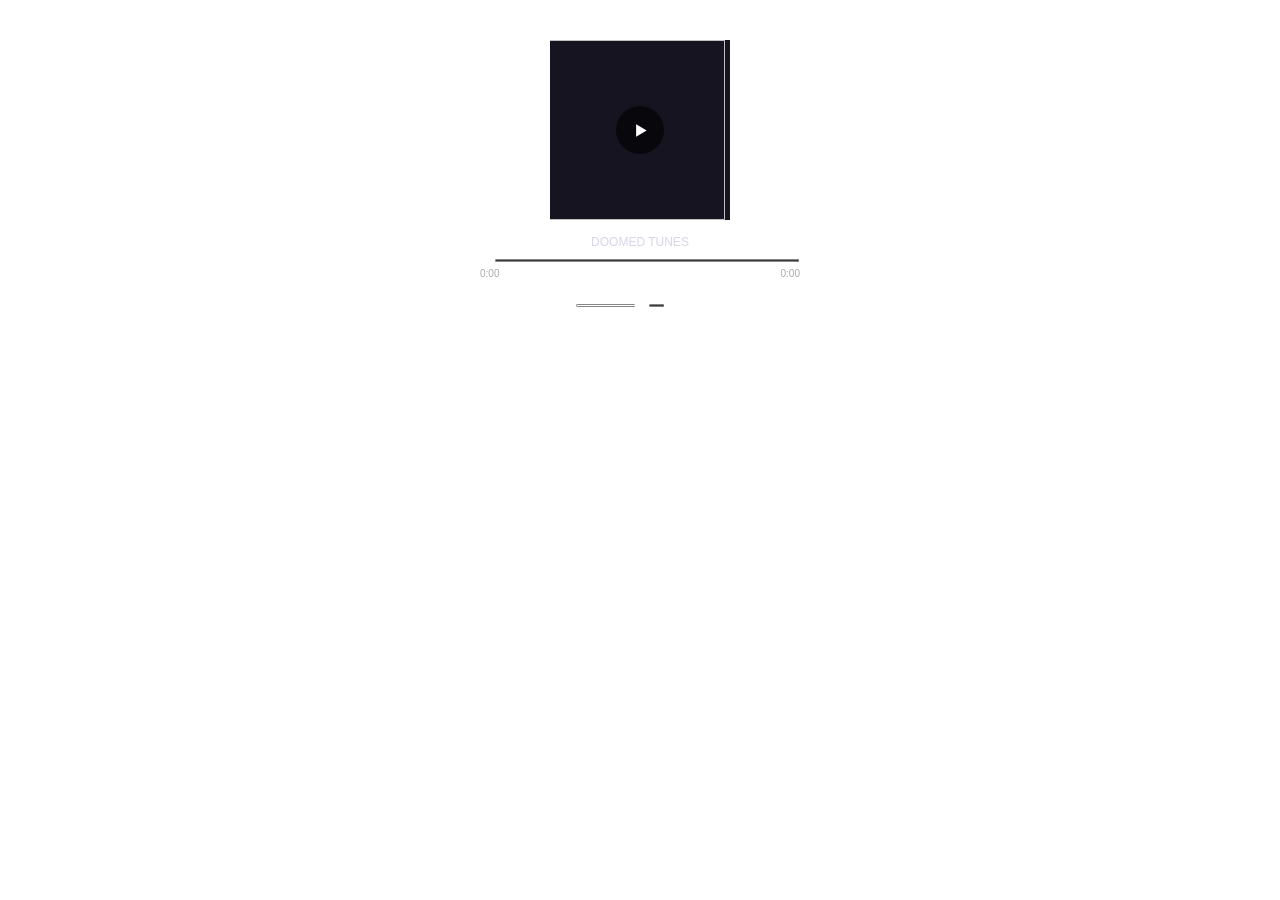
==== commit c183df02: "Update doomed-tunes.html" ====
--- a/assets/doomed-tunes.html
+++ b/assets/doomed-tunes.html
@@ -12,7 +12,7 @@
 #player{width:100%;max-width:340px;margin:30px auto;padding:10px}
 .player-main{display:grid;grid-template-columns:40px 180px 40px;align-items:center;justify-content:center;gap:12px}
 .cover-wrap{width:180px;height:180px;position:relative;overflow:hidden;background:#171421}
-#cover{position:absolute;inset:0;width:100%;height:100%;object-fit:contain}
+#cover{position:absolute;inset:0;width:100%;height:100%;object-fit:contain;transform:translateX(-5px)}
 #toggle{position:absolute;top:50%;left:50%;transform:translate(-50%,-50%);width:48px;height:48px;padding:0;border:0;border-radius:50%;background:rgba(0,0,0,.65);color:#fff;display:flex;align-items:center;justify-content:center;cursor:pointer}
 #toggle svg{display:block;width:21px;height:21px;fill:currentColor}
 .side-button{width:40px;height:40px;padding:0;border:0;background:none;color:#fff;display:flex;align-items:center;justify-content:center;font-size:21px;cursor:pointer}
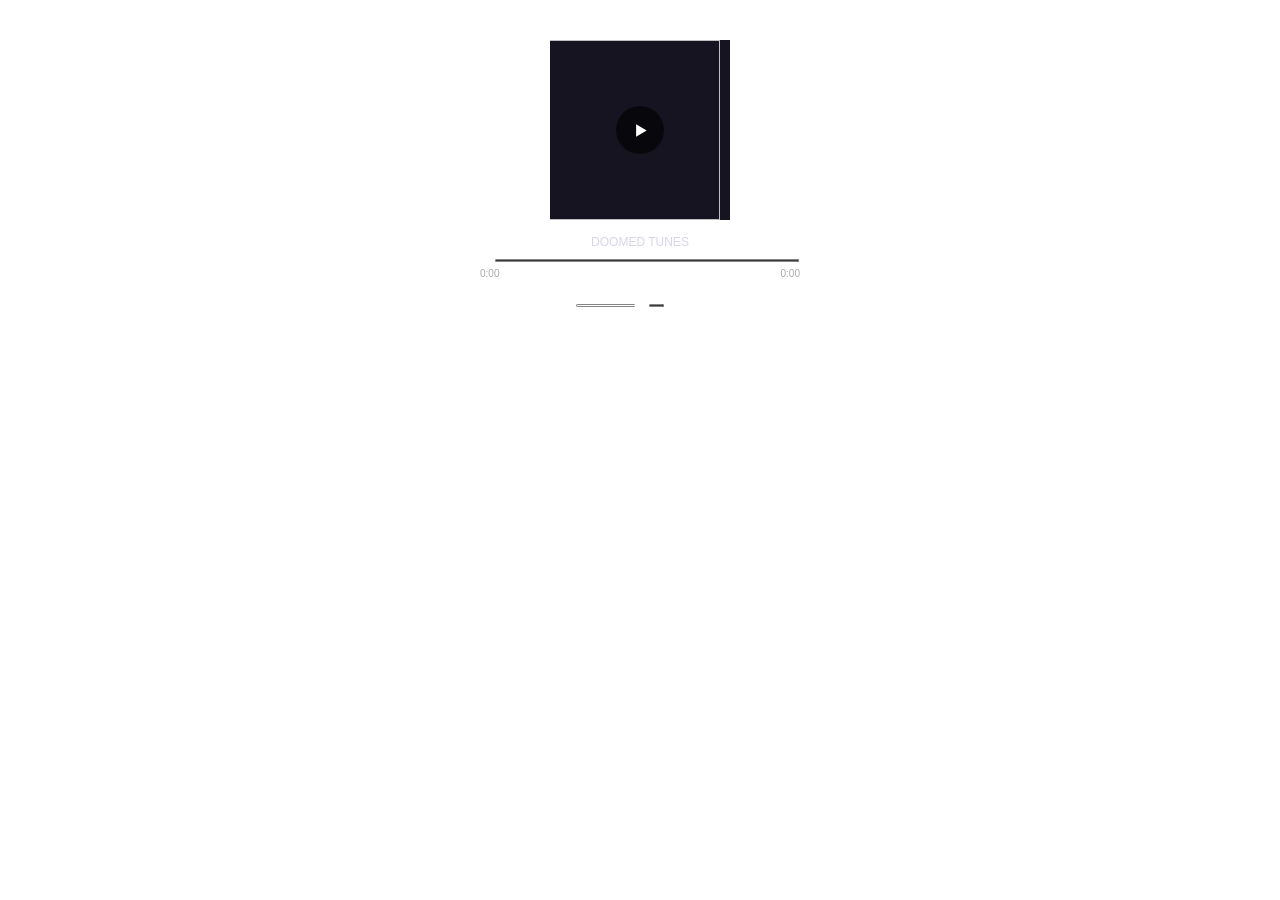
==== commit 73480c25: "Update doomed-tunes.html" ====
--- a/assets/doomed-tunes.html
+++ b/assets/doomed-tunes.html
@@ -12,7 +12,7 @@
 #player{width:100%;max-width:340px;margin:30px auto;padding:10px}
 .player-main{display:grid;grid-template-columns:40px 180px 40px;align-items:center;justify-content:center;gap:12px}
 .cover-wrap{width:180px;height:180px;position:relative;overflow:hidden;background:#171421}
-#cover{position:absolute;inset:0;width:100%;height:100%;object-fit:contain;transform:translateX(-5px)}
+#cover{position:absolute;inset:0;width:100%;height:100%;object-fit:contain;transform:translateX(-10px)}
 #toggle{position:absolute;top:50%;left:50%;transform:translate(-50%,-50%);width:48px;height:48px;padding:0;border:0;border-radius:50%;background:rgba(0,0,0,.65);color:#fff;display:flex;align-items:center;justify-content:center;cursor:pointer}
 #toggle svg{display:block;width:21px;height:21px;fill:currentColor}
 .side-button{width:40px;height:40px;padding:0;border:0;background:none;color:#fff;display:flex;align-items:center;justify-content:center;font-size:21px;cursor:pointer}
